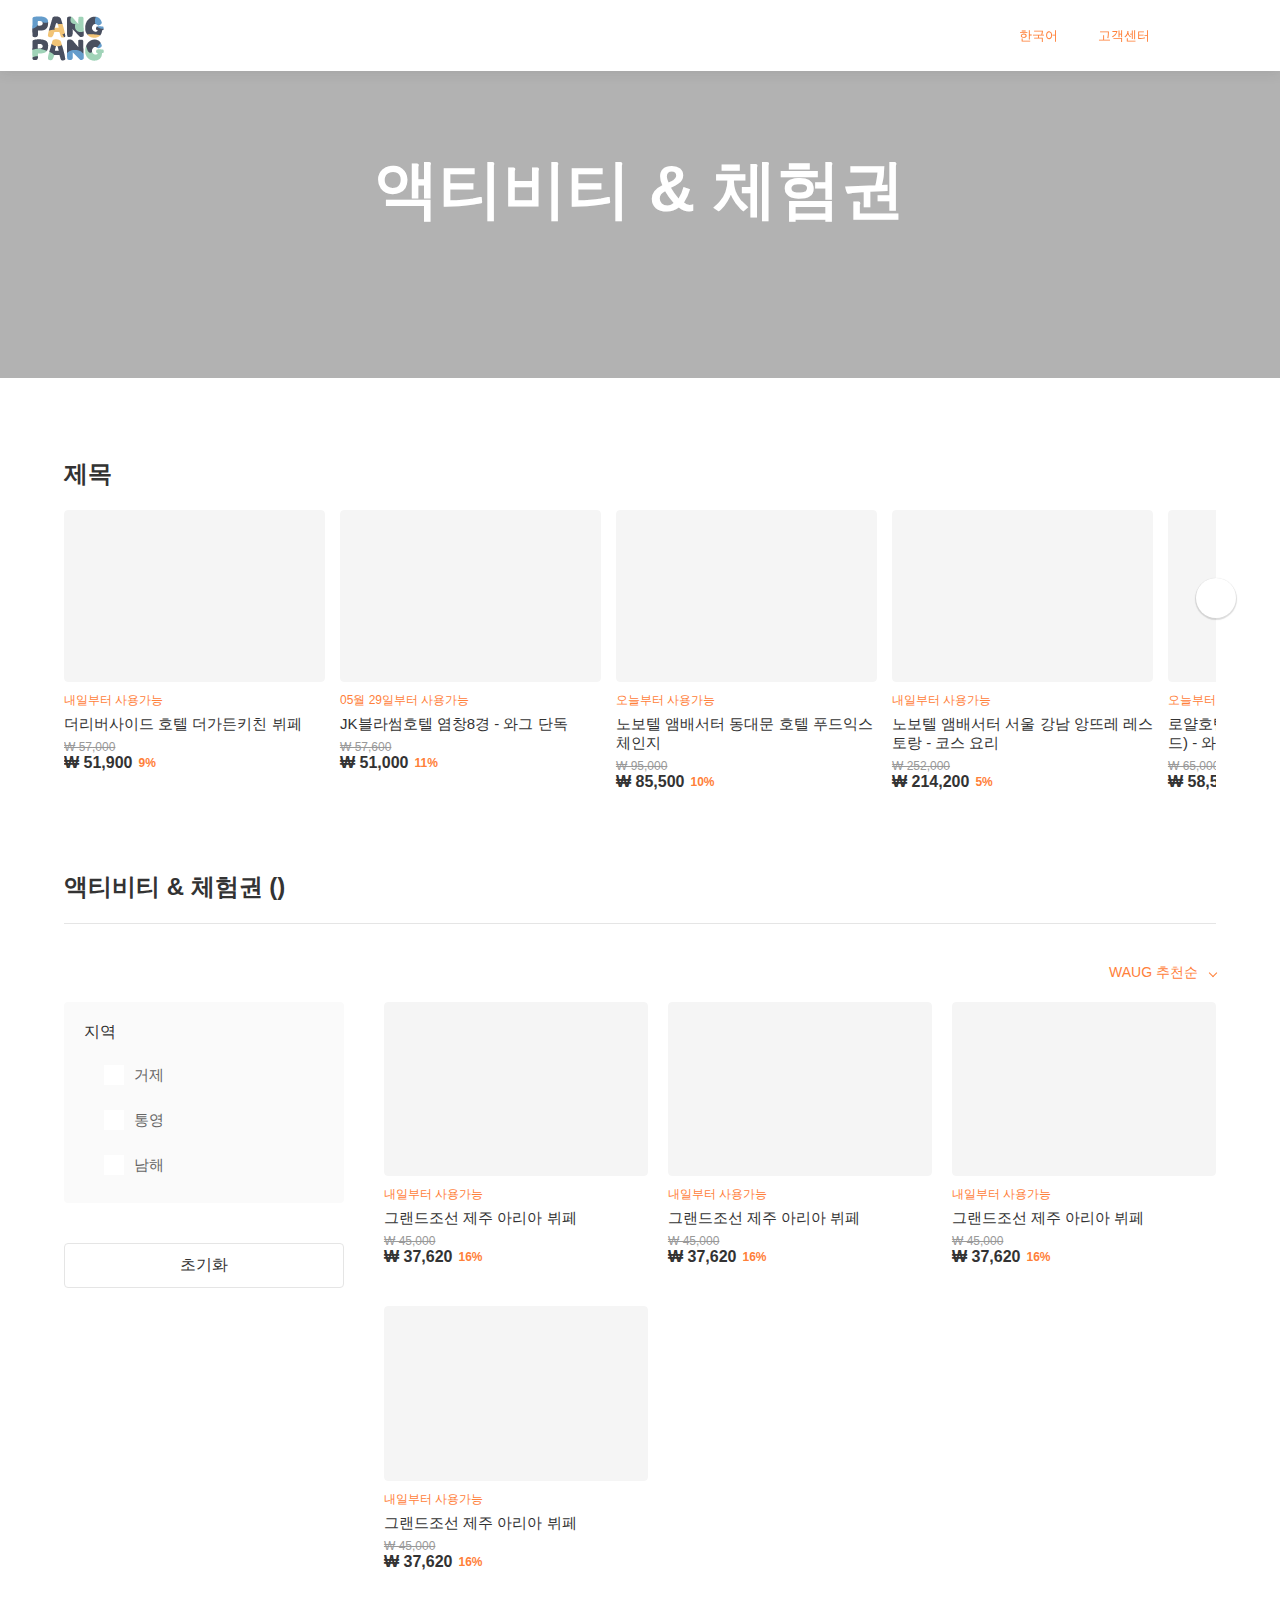
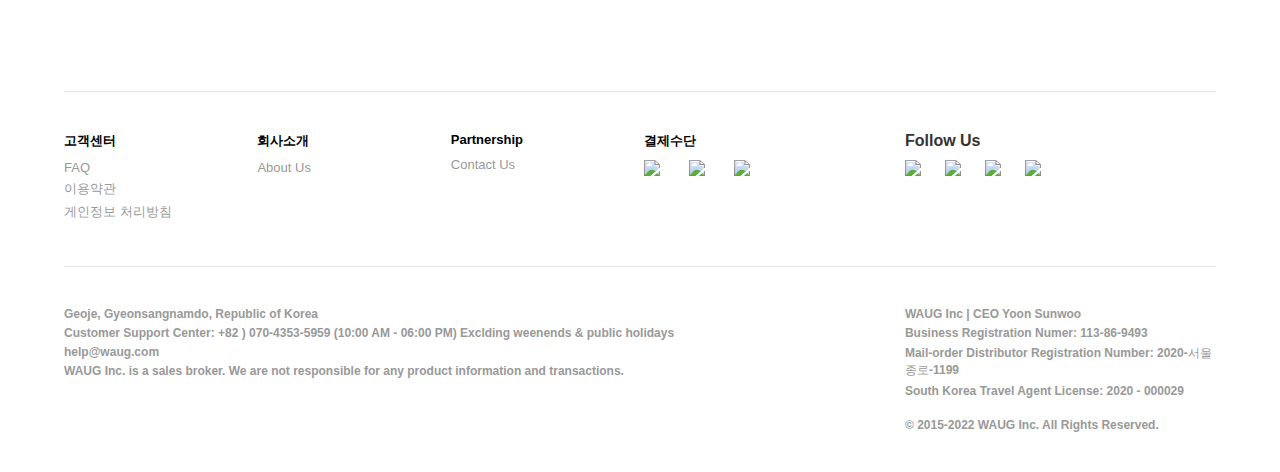
==== activity.html @ 48c81fd9 "fist commit" ====
<!DOCTYPE html>
<html>
<head>
    <title>액티비티 & 체험권</title>
    <meta http-equiv="content-type" content="text/html; charset=utf-8" />
    <meta name="viewport" content="width=device-width, initial-scale=1, maximum-scale=1" />
    <link rel="stylesheet" href="css/style-category.css" >
    <link rel="stylesheet" href="css/font-awesome.css">
    <link href="https://cdn.jsdelivr.net/gh/sunn-us/SUIT/fonts/static/woff2/SUIT.css" rel="stylesheet">
    <link href="https://fonts.googleapis.com/css2?family=Noto+Sans+KR&display=swap" rel="stylesheet">
    <link href="https://fonts.googleapis.com/css2?family=Noto+Sans+KR:wght@500&display=swap" rel="stylesheet">
</head>
<body>

    <div class="nav-white-wrapper">
        <div class="nav-bar-pc">
            <a href="index.html">
                <div class="logo">
                    <img src="img/pangpang_white.png">
                    <!-- <img src="https://d2mgzmtdeipcjp.cloudfront.net/files/upload/16366122050748.svg"> -->
    
                </div>
            </a>
            <ul class="nav-contents-right">
                <li>한국어</li>
                <li>고객센터</li>
            </ul>
        </div>
        <div class="nav-bar-mobile">
            <div class="left">
                <img src="https://d2mgzmtdeipcjp.cloudfront.net/files/upload/15444220173835.svg">
            </div>
            <div class="center">
                <a href="index.html">
                    <div class="center-logo"><img src="img/pangpang_white.png"></div>
                </a>
            </div>
            <div class="right">
                <div class="nav-bar-item">
                    <img src="https://d2mgzmtdeipcjp.cloudfront.net/files/upload/15578840652736.svg">
                </div>
            </div>
        </div>
    </div>

    <div class="header-container">
        <div class="header-background" style="background-image: url(https://via.placeholder.com/1920x1280.jpg);">
            <div class="header-title">액티비티 & 체험권</div>
            <div class="header-shadow"></div>
        </div>
    </div>

    <div class="page-content">

        <!-- SPECIAL ITEMS SLIDER -->
        <div class="item-slider">
            <div class="item-slider-header">
                <div class="item-slider-title">제목</div>
            </div>
            <div class="item-slider-container">
                <div class="item-slider-wrapper">
                    <div class="item-card">
                        <div class="item-card-image-wrapper">
                            <div class="item-card-image" style="background-image: url(https://via.placeholder.com/640x240.jpg)"></div>
                        </div>
                        <div class="item-card-title-wrapper">
                            <div class="item-card-subtitle-color">내일부터 사용가능</div>
                            <div class="item-card-title">더리버사이드 호텔 더가든키친 뷔페</div>
                            <div class="item-card-price-info">
                                <div class="item-original-price">₩ 57,000</div>
                                <div class="item-current-price">
                                    <div class="item-price">₩ 51,900</div>
                                    <div class="item-discount">9%</div>
                                </div>
                            </div>
                        </div>
                    </div>
                    <div class="item-card">
                        <div class="item-card-image-wrapper">
                            <div class="item-card-image" style="background-image: url(https://via.placeholder.com/640x240.jpg)"></div>
                        </div>
                        <div class="item-card-title-wrapper">
                            <div class="item-card-subtitle-color">05월 29일부터 사용가능</div>
                            <div class="item-card-title">JK블라썸호텔 염창8경 - 와그 단독</div>
                            <div class="item-card-price-info">
                                <div class="item-original-price">₩ 57,600</div>
                                <div class="item-current-price">
                                    <div class="item-price">₩ 51,000</div>
                                    <div class="item-discount">11%</div>
                                </div>
                            </div>
                        </div>
                    </div>
                    <div class="item-card">
                        <div class="item-card-image-wrapper">
                            <div class="item-card-image" style="background-image: url(https://via.placeholder.com/640x240.jpg)"></div>
                        </div>
                        <div class="item-card-title-wrapper">
                            <div class="item-card-subtitle-color">오늘부터 사용가능</div>
                            <div class="item-card-title">노보텔 앰배서터 동대문 호텔 푸드익스체인지</div>
                            <div class="item-card-price-info">
                                <div class="item-original-price">₩ 95,000</div>
                                <div class="item-current-price">
                                    <div class="item-price">₩ 85,500</div>
                                    <div class="item-discount">10%</div>
                                </div>
                            </div>
                        </div>
                    </div>
                    <div class="item-card">
                        <div class="item-card-image-wrapper">
                            <div class="item-card-image" style="background-image: url(https://via.placeholder.com/640x240.jpg)"></div>
                        </div>
                        <div class="item-card-title-wrapper">
                            <div class="item-card-subtitle-color">내일부터 사용가능</div>
                            <div class="item-card-title">노보텔 앰배서터 서울 강남 앙뜨레 레스토랑 - 코스 요리</div>
                            <div class="item-card-price-info">
                                <div class="item-original-price">₩ 252,000</div>
                                <div class="item-current-price">
                                    <div class="item-price">₩ 214,200</div>
                                    <div class="item-discount">5%</div>
                                </div>
                            </div>
                        </div>
                    </div>
                    <div class="item-card">
                        <div class="item-card-image-wrapper">
                            <div class="item-card-image" style="background-image: url(https://via.placeholder.com/640X240.jpg)"></div>
                        </div>
                        <div class="item-card-title-wrapper">
                            <div class="item-card-subtitle-color">오늘부터 사용가능</div>
                            <div class="item-card-title">로얄호텔서울 그랜드키친 (미슐랭가이드) - 와그 단독</div>
                            <div class="item-card-price-info">
                                <div class="item-original-price">₩ 65,000</div>
                                <div class="item-current-price">
                                    <div class="item-price">₩ 58,500</div>
                                    <div class="item-discount">10%</div>
                                </div>
                            </div>
                        </div>
                    </div>
                    <div class="item-card">
                        <div class="item-card-image-wrapper">
                            <div class="item-card-image" style="background-image: url(https://via.placeholder.com/640X240.jpg)"></div>
                        </div>
                        <div class="item-card-title-wrapper">
                            <div class="item-card-subtitle-color">오늘부터 사용가능</div>
                            <div class="item-card-title">로얄호텔서울 그랜드키친 (미슐랭가이드) - 와그 단독</div>
                            <div class="item-card-price-info">
                                <div class="item-original-price">₩ 65,000</div>
                                <div class="item-current-price">
                                    <div class="item-price">₩ 58,500</div>
                                    <div class="item-discount">10%</div>
                                </div>
                            </div>
                        </div>
                    </div>
                </div> <!--End item slider wrapper-->
                <div class="item-button-prev"></div>
                <div class="item-button-next"></div>
            </div> <!--End item slider container-->
        </div> <!-- End Special items slider-->

        <!-- ALL ITEMS + FILTER -->
        <div class="items-display">
            <div class="items-display-title">액티비티 & 체험권 ()</div>
            <div class="items-display-sort">
                <div class="items-display-sort-text">
                    WAUG 추천순
                    <div class="up-down-arrow down"></div>
                </div>
                <div class="items-display-sort-option">
                    <div class="sort-option selected">PANGPANG 추천</div>
                    <div class="sort-option">최신순</div>
                    <div class="sort-option">인기순</div>
                    <div class="sort-option">낮은 가격순</div>
                    <div class="sort-option">높은 가격순</div>
                </div>
            </div>
            <div class="items-display-container">

                <!--Left sticky category filter-->
                <div class="items-category">
                    <div class="items-category-wrapper">
                        <div class="category-selector">
                            <div class="category-title">지역</div>
                            <!-- <div class="select-all">
                                <input type="checkbox" readonly>
                                <label class="selector-checkbox"><span></span></label>
                                <div class="selector-checkbox-text">전체</div>
                            </div> -->
                            <div class="multiselect">
                                <input type="checkbox" readonly>
                                <label class="selector-checkbox"><span></span></label>
                                <div class="selector-checkbox-text">거제</div>
                            </div>
                            <div class="multiselect">
                                <input type="checkbox" readonly>
                                <label class="selector-checkbox"><span></span></label>
                                <div class="selector-checkbox-text">통영</div>
                            </div>
                            <div class="multiselect">
                                <input type="checkbox" readonly>
                                <label class="selector-checkbox"><span></span></label>
                                <div class="selector-checkbox-text">남해</div>
                            </div>
                        </div>
                        <div class="category-divider"></div>
                        <div class="category-initialization">초기화</div>
                            
                    </div>
                </div> <!--End .items-category-->

                <!--list of all items-->
                <div class="items-list-wrapper">
                    <div class="item-card">
                        <a href="item.html">
                            <div class="item-card-image-wrapper">
                                <div class="item-card-image" style="background-image: url(https://via.placeholder.com/640x420.jpg);"></div>
                            </div>
                            <div class="item-card-title-wrapper">
                                <div class="item-card-subtitle-color">내일부터 사용가능</div>
                                <div class="item-card-title">그랜드조선 제주 아리아 뷔페</div>
                                <div class="item-card-price-info">
                                    <div class="item-original-price">₩ 45,000</div>
                                    <div class="item-current-price">
                                        <div class="item-price">₩ 37,620</div>
                                        <div class="item-discount">16%</div>
                                    </div>
                                </div>
                            </div>
                        </a>
                    </div>
                    <div class="item-card">
                        <div class="item-card-image-wrapper">
                            <div class="item-card-image" style="background-image: url(https://via.placeholder.com/640x420.jpg);"></div>
                        </div>
                        <div class="item-card-title-wrapper">
                            <div class="item-card-subtitle-color">내일부터 사용가능</div>
                            <div class="item-card-title">그랜드조선 제주 아리아 뷔페</div>
                            <div class="item-card-price-info">
                                <div class="item-original-price">₩ 45,000</div>
                                <div class="item-current-price">
                                    <div class="item-price">₩ 37,620</div>
                                    <div class="item-discount">16%</div>
                                </div>
                            </div>
                        </div>
                    </div>
                    <div class="item-card">
                        <div class="item-card-image-wrapper">
                            <div class="item-card-image" style="background-image: url(https://via.placeholder.com/640x420.jpg);"></div>
                        </div>
                        <div class="item-card-title-wrapper">
                            <div class="item-card-subtitle-color">내일부터 사용가능</div>
                            <div class="item-card-title">그랜드조선 제주 아리아 뷔페</div>
                            <div class="item-card-price-info">
                                <div class="item-original-price">₩ 45,000</div>
                                <div class="item-current-price">
                                    <div class="item-price">₩ 37,620</div>
                                    <div class="item-discount">16%</div>
                                </div>
                            </div>
                        </div>
                    </div>
                    <div class="item-card">
                        <div class="item-card-image-wrapper">
                            <div class="item-card-image" style="background-image: url(https://via.placeholder.com/640x420.jpg);"></div>
                        </div>
                        <div class="item-card-title-wrapper">
                            <div class="item-card-subtitle-color">내일부터 사용가능</div>
                            <div class="item-card-title">그랜드조선 제주 아리아 뷔페</div>
                            <div class="item-card-price-info">
                                <div class="item-original-price">₩ 45,000</div>
                                <div class="item-current-price">
                                    <div class="item-price">₩ 37,620</div>
                                    <div class="item-discount">16%</div>
                                </div>
                            </div>
                        </div>
                    </div>
                </div> <!--End item list wrapper-->
            </div> <!-- End item list container-->
        </div> <!--End Items display-->

        
        <div class="footer-wrapper">
            <div class="footer-pc">
                <div class="up">
                    <div class="left">
                        <div class="column-4-menu">
                            <div class="menu-title">고객센터</div>
                            <div class="menu-item">FAQ</div>
                            <div class="menu-item">이용약관</div>
                            <div class="menu-item">게인정보 처리방침</div>
                        </div>
                        <div class="column-4-menu">
                            <div class="menu-title">회사소개</div>
                            <div class="menu-item">About Us</div>
                        </div>
                        <div class="column-4-menu">
                            <div class="menu-title">Partnership</div>
                            <div class="menu-item">Contact Us</div>
                        </div>
                        <div class="column-4-menu">
                            <div class="menu-title">결제수단</div>
                            <div class="menu-payment-method">
                                <img src="https://d2mgzmtdeipcjp.cloudfront.net/files/upload/15452006422222.svg">
                                <img src="https://d2mgzmtdeipcjp.cloudfront.net/files/upload/15452006708461.svg">
                                <img src="https://d2mgzmtdeipcjp.cloudfront.net/files/upload/15452006841604.svg">
                            </div>
                        </div>

                    </div>
                    <div class="right">
                        Follow Us
                        <div class="sns-container">
                            <a href="#"><img src="https://d2mgzmtdeipcjp.cloudfront.net/files/upload/15452145570607.svg"></a>
                            <a href="#"><img src="https://d2mgzmtdeipcjp.cloudfront.net/files/upload/15452145719190.svg"></a>
                            <a href="#"><img src="https://d2mgzmtdeipcjp.cloudfront.net/files/upload/15452145832518.svg"></a>
                            <a href="#"><img src="https://d2mgzmtdeipcjp.cloudfront.net/files/upload/15452145975218.svg"></a>
                        </div>
                    </div>
                </div>
                <div class="down">
                    <div class="left">
                        <div>Geoje, Gyeonsangnamdo, Republic of Korea</div>
                        <div class="margin-top-5px">Customer Support Center: +82 ) 070-4353-5959 (10:00 AM - 06:00 PM) Exclding weenends & public holidays</div>
                        <div class="margin-top-5px">help@waug.com</div>
                        <div class="margin-top-5px"> WAUG Inc. is a sales broker. We are not responsible for any product information and transactions.</div>
                    </div>
                    <div class="right">
                        <div>WAUG Inc | CEO Yoon Sunwoo</div>
                        <div class="margin-top-5px">Business Registration Numer: 113-86-9493</div>
                        <div class="margin-top-5px">Mail-order Distributor Registration Number: 2020-서울종로-1199</div>
                        <div class="margin-top-5px">South Korea Travel Agent License: 2020 - 000029</div>
                        <div class="margin-top-20px">© 2015-2022 WAUG Inc. All Rights Reserved.</div>
                    </div>
                </div>
            </div> <!--End .footer-pc-->

            <div class="footer-mobile">
                <div class="up">
                    <div class="follow-us">Follow Us
                        <div class="sns-container">
                            <a href="#"><img src="https://d2mgzmtdeipcjp.cloudfront.net/files/upload/15452145570607.svg"></a>
                            <a href="#"><img src="https://d2mgzmtdeipcjp.cloudfront.net/files/upload/15452145719190.svg"></a>
                            <a href="#"><img src="https://d2mgzmtdeipcjp.cloudfront.net/files/upload/15452145832518.svg"></a>
                            <a href="#"><img src="https://d2mgzmtdeipcjp.cloudfront.net/files/upload/15452145975218.svg"></a>
                        </div>
                    </div>
                </div>
        
                <div class="middle">
                    <h2>팡팡 고객센터 운영 안내</h2>
                    <div class="contact-us">
                        <div class="phone">
                            <span>상담: </span>
                            <p>055-634-0060</p>
                        </div>
                        <div class="hours">
                            <span>운영시간: </span>
                            <p>08:00 AM - 05:00 PM</p>
                        </div>
                    </div>
                </div>
        
                <div class="down">
                    <div class="company-info">
                        <div>Geoje, Gyeonsangnamdo, Republic of Korea</div>
                        <div class="margin-top-5px">Customer Support Center: +82 ) 070-4353-5959 (10:00 AM - 06:00 PM) Exclding weenends & public holidays</div>
                        <div class="margin-top-5px">help@waug.com</div>
                        <div class="margin-top-5px"> WAUG Inc. is a sales broker. We are not responsible for any product information and transactions.</div>
                        
                        <div>WAUG Inc | CEO Yoon Sunwoo</div>
                        <div class="margin-top-5px">Business Registration Numer: 113-86-9493</div>
                        <div class="margin-top-5px">Mail-order Distributor Registration Number: 2020-서울종로-1199</div>
                        <div class="margin-top-5px">South Korea Travel Agent License: 2020 - 000029</div>
                        <div class="margin-top-20px">© 2015-2022 WAUG Inc. All Rights Reserved.</div>
                    
                    </div>
                    <div class="agreement-info-buttons">
                        <div class="button">이용약관</div>
                        <div class="button">개인정보 처리방법</div>
                    </div>
                </div>
            </div>

        </div> <!--End footer wrapper-->

    </div> <!--End page content-->

    <script src="js/script-category.js"></script>
</body>
</html>
---- css/style-category.css ----
* {
    box-sizing: border-box;
    margin:0;
    font-family: "SUIT", sans-serif;
}
html {
    color:#333333;
    font-family:'Noto Sans KR', 'Noto Sans Korean', 'Roboto', sans-serif;
    background-color:#ffffff;
}
a {
    text-decoration: none;
    color:#333333;
}
:root {
    --main-color: #FF8039;
    --nav-height: 71px;
}


/* NAVIGATION BAR */
.nav-white-wrapper {
    background-color: #ffffff;
    position: fixed;
    top: 0;
    left: 0;
    right: 0;
    width: 100%;
    height: var(--nav-height);
    padding: 0 30px;
    box-shadow: 0px 2px 12px 0px rgb(51 51 51 / 10%);
    z-index: 20;
}
.nav-bar-pc {
    display: none !important;
    width: 100%;
    height: 100%;
    justify-content: space-between;
    align-items: center;
}

.logo {
    padding: 10px 0 0;
}
.nav-contents-right {
    list-style:none;
    display: flex;
    justify-content: flex-end;
    padding-right: 100px;
}
.nav-contents-right li {
    font-size: 13px;
    margin-left: 40px;
    cursor: pointer;
    color: var(--main-color);
}

/* NAVIGATION BAR MOBILE VERSION */
.nav-bar-mobile {
    display:flex;
    width: 100%;
    height: 100%;
    justify-content: space-between;
    align-items: center;
}
@media (min-width: 1171px) {
    .nav-bar-pc {
        display: flex !important;
    }
    .nav-bar-mobile {
        display: none !important;
    }
}
.nav-bar-mobile .left {
    cursor:pointer;
    color: #333333;
    display: flex;
    justify-content: flex-start;
    align-items: center;
}
.nav-bar-mobile .left img {
    width: 18px;
    height: 18px;
}
.nav-bar-wrapper .center-logo {
    cursor: pointer;
    display: flex;
    justify-content: center;
    align-items: center;
}
.nav-bar-mobile .right {
    display: flex;
    justify-content: flex-end;
    align-items: center;
    color: #333333;
}
.nav-bar-mobile .right .nav-bar-item {
    margin-left: 20px;
    cursor: pointer;
}
.nav-bar-mobile .right img {
    width: 18px;
    height: 18px;
}

/* HEADER BACKGROUND IMAGE */
.header-container {
    position:relative;
    display:block;
    height: 378px;
    width: 100%;
}
.header-container .header-background {
    position: relative;
    display: flex;
    align-items:center;
    justify-content: center;
    height: 100%;
    background-repeat: no-repeat;
    background-position: center center;
    background-size: cover;
}
.header-container .header-background .header-shadow {
    position:absolute;
    top:0;
    left:0;
    width: 100%;
    height:100%;
    background-color: rgba(0,0,0,0.3);
}
.header-container .header-background .header-title {
    font-size: 64px;
    color: #ffffff;
    font-weight: bold;
    z-index: 1;
}

.page-content {
    margin: 0 auto;
    width: 90%;
    max-width: 1366px;
}

/* SPECIAL ITEMS SLIDER */
.item-slider {
    margin-top: 80px;
    position: relative;
    display:flex;
    flex-direction:column;
}
.item-slider-header {
    margin-bottom: 20px;
}
.item-slider-title {
    font-size: 24px;
    font-weight: 600;
}
.item-slider-subtitle {
    font-size: 12px;
    color: #999999;
}

.item-slider-container {
    position: static;
    width: 100%;
    margin: 0 auto;
    padding:0;
    overflow: hidden;
}
.item-slider-wrapper {
    position: relative;
    /* width: 100%; */
    height: 100%;
    display: flex;
    left: 0px;
    transition-duration: 300ms;
}
.item-slider .item-card {
    margin-right: 15px;
    flex-shrink: 0;
    position: relative;
    width: 261px;
    height: 100%;
    cursor: pointer;
}

.item-card-image-wrapper {
    padding-top: 66%;
    position:relative;
    border-radius: 4px;
    overflow:hidden;
}
.item-card-image {
    position: absolute;
    top:0;
    left:0;
    border-radius: 4px;
    width:100%;
    height:100%;
    min-width: 70px;
    min-height: 70px;
    background-position: center center;
    background-repeat: no-repeat;
    background-size: cover;
}

.item-card-title-wrapper {
    margin-top: 10px;
    vertical-align:
}
.item-card-subtitle-color {
    color: var(--main-color);
    font-size: 12px;
    font-weight: 500;
    margin-bottom: 6px;
}
.item-card-title {
    font-size: 14px;
    font-weight: 500;
    white-space:normal;
}
.item-card-price-info {
    margin-top: 6px;
}
.item-original-price {
    font-size: 12px;
    font-weight: normal;
    color: #999;
    text-decoration: line-through;
}
.item-current-price {
    display:flex;
}
.item-price {
    font-size: 16px;
    font-weight: bold;
    color: #333;
    align-items: baseline;
}
.item-discount {
    font-size: 12px;
    font-weight: bold;
    color: var(--main-color);
    margin: auto 10px auto 6px;
    align-self:center;
    white-space: nowrap;
}

.item-button-prev {
    visibility:hidden;
    background-image: url(https://d2mgzmtdeipcjp.cloudfront.net/files/upload/15444220173835.svg);
    left: -20px;
    right:auto;
}
.item-button-next {
    background-image: url(https://d2mgzmtdeipcjp.cloudfront.net/files/upload/15444219149307.svg);
    left:auto;
    right: -20px;
}
.item-button-prev,
.item-button-next {
    position: absolute;
    display:inline;
    top:42%;
    transform: translateY(-50%);
    z-index:10;
    cursor:pointer;
    background-size:15px !important;
    background-position:center;
    background-repeat:no-repeat;
    border-radius: 50%;
    width: 40px;
    height: 40px;
    background-color:#ffffff;
    box-shadow: rgb(0 0 0 / 14%) 0px 1px 1px 1px;
}


/* ALL ITEMS + FILTER */
.items-display {
    margin-top: 80px;
    display: flex;
    flex-direction: column;
}
.items-display-title {
    font-size: 24px;
    font-weight: 600;
    padding-bottom: 20px;
    border-bottom: 1px solid #e5e5e5;
    margin-bottom: 40px;
}
.items-display-sort {
    margin-left: auto;
    margin-bottom: 20px;
    font-size: 14px;
    font-weight: 500;
    position:relative;
}
@media (max-width: 800px) {
    .items-display .items-display-title {
        font-size: 18px !important;
        font-weight: bold;
    }
    .items-display .items-display-sort {
        margin-bottom: 15px;
    }
}
.items-display-sort-text {
    display: flex;
    justify-content:flex-end;
    align-items:center;
    color:var(--main-color);
    cursor:pointer;
}
.items-display-sort .up-down-arrow {
    margin-left: 12px;
    width: 6px;
    height: 6px;
    font-size: 14px;
    font-weight: 500;
    border-bottom: 1px solid var(--main-color);
    border-right: 1px solid var(--main-color);
    transition: transform ease 0.2s;
}
.up-down-arrow.down {
    transform: rotate(45deg);
}
.up-down-arrow.up {
    transform: rotate(225deg);
}
.items-display-sort-option {
    visibility: hidden;
    position: absolute;
    top: 100%;
    right: 0;
    z-index: 20;
    background-color: #ffffff;
    box-shadow: 0 0 5px 0 rgb(0 0 0/ 10%);
    width: 130px;
    border-radius: 4px;
    padding: 10px 18px;
    cursor: pointer;
    box-sizing: content-box;
}
.items-display-sort-option .sort-option:first-child {
    margin-top: 0px;
}
.items-display-sort-option .sort-option {
    margin-top: 10px;
}
.items-display-sort-option .sort-option.selected {
    color: var(--main-color);
}

.items-display-container {
    display:flex;
    position:relative;
}

/* FILTER CATEGORY */
.items-category {
    width: 280px;
    margin-right: 40px;
    height: auto;
}
@media screen and (max-width: 800px) {
    .items-category {
        display:none;
    }
}
.items-category-wrapper {
    position: absolute;
    top:0;
    bottom:auto;
    width: 280px;
    display: flex;
    flex-direction: column;
}
.category-selector {
    background-color: #fafafa;
    overflow-y:unset;
    width: 100%;
    height:auto;
    padding: 20px 20px 25px 20px;
    border-radius: 4px;
}
.filter-category-title {
    font-size: 22px;
    font-weight: bold;
}
.select-all {
    margin-top: 20px;
    font-size: 15px;
    font-weight: 500;
    color: #111111;
    cursor:pointer;
    width: 100%;
    display:flex;
}

.select-all input,
.multiselect input {
    display:none;
}
.selector-checkbox {
    margin: 0 0 auto;
    cursor:pointer;
}
.select-all input + label span,
.multiselect input + label span {
    display: inline-block;
    width: 20px;
    height: 20px;
    background-image: url(https://d2mgzmtdeipcjp.cloudfront.net/files/upload/15591014768779.svg);
    background-position: center;
    background-repeat: no-repeat;
    background-size: 20px 20px;
    margin-right: 10px; 
    margin-top: 2px;
    background-color: #ffffff;
}
.select-all .selector-checkbox-text {
    margin: 0 0 auto;
}

.multiselect {
    margin-left: 20px;
    cursor:pointer;
    font-size: 15px;
    font-weight: 500;
    margin-top: 20px;
    color: #666666;
    display:flex;
    align-items:center;
    width:100%;
}

.category-divider {
    width: 100%;
    margin: 10px 0;
}
.category-initialization {
    cursor:pointer;
    margin: 20px 0 30px 0;
    display: flex;
    align-items: center;
    justify-content:center;
    width: 100%;
    height: 45px;
    border-radius: 4px;
    border: 1px solid #e5e5e5;
}

.filter-button-mobile {
    display:none;
    cursor:pointer;
    position: fixed;
    bottom: 20px;
    left: 50%;
    transform: translate(-50%);
    background-color: #ffffff;
    box-shadow: 0 0 10px 0 rgb(0 0 0 / 20%);
    border-radius: 24px;
    padding: 0 20px;
    height: 50px;
    z-index: 10;
}
.filter-button-mobile img {
    margin: auto 0 auto auto;
    width: 13px;
}
.filter-button-mobile .float-button-text {
    position: relative;
    margin: auto auto auto 6px;
}

.items-display .items-list-wrapper {
    width: calc(100% - 320px);
    display:flex;
    flex-wrap: wrap;
}
.items-display .items-list-wrapper > .item-card {
    width: calc( (100% - 40px) / 3);
    margin: 0 0 40px 20px;
    cursor: pointer;
}
.items-display .items-list-wrapper > .item-card:nth-child(3n + 1) {
    margin-left: 0;
}
@media (max-width:950px) {
    .items-display .items-category {
        display: none;
    }
    .items-display .items-list-wrapper {
        flex-direction: column;
        width: 100%;
    }
    .items-display .item-card {
        width: 100% !important;
        margin: 0 0 20px 0 !important;
    }
    .filter-button-mobile {
        display:flex !important;
    }
}
.items-display .item-card .item-card-image-wrapper {
    padding-top: 66%;
    border-radius: 4px;
    position: relative;
}

/* MOBILE FILTER CATEGORY POP OVER WINDOW */
.items-category-mobile {
    display: none;
    flex-direction: column;
    position: fixed;
    width: 100%;
    top: 0;
    bottom: 0;
    left: 0;
    right: 0;
    overflow: scroll;
    background-color: #fafafa;
    z-index: 100;
}
.category-mobile-header {
    width: 100%;
    height: 45px;
    border-bottom: 1px solid #e5e5e5;
    position: relative;
    background-color: #ffffff;
    display: flex;
}
.category-mobile-header .title {
    margin: auto;
}
.category-mobile-body {
    height:calc( 100% - 45px - 80px);
    overflow-y: auto;
}
.category-mobile-body .initialize {
    background-color: #ffffff;
    padding: 20px 0 10px;
}
.category-mobile-body .initialize .wrapper {
    display: flex;
    justify-content: flex-end;
    margin-right: 20px;
    cursor: pointer;
}
.category-mobile-body .initialize .text {
    margin-left: 8px;
}
.category-mobile-body .selector {
    padding: 20px;
    background-color: #ffffff;
    border-radius: 4px;
}
.category-mobile-buttons {
    display: flex;
    position: fixed;
    bottom:0;
    width: 100%;
    height: 80px;
    background-color: #ffffff;
}
.category-mobile-buttons .button {
    display: flex;
    justify-content: center;
    align-items:center;
    height: 40px;
    border-radius: 4px;
    margin: auto;
}
.category-mobile-buttons .button.cancel {
    width: 30%;
    border:1px solid #e5e5e5;
}
.category-mobile-buttons .button.apply {
    width: 60%;
    background: rgb(255,128,57);
    background: linear-gradient(90deg, rgba(255,128,57,1) 0%, rgba(161,212,186,1) 100%);
    color: #ffffff;
}


/* LIST ALL ITEMS */
.items-list-wrapper {
    width: calc(100% - 320px);
    display: flex;
    flex-wrap: wrap;
}

.items-display .item-card {
    width: calc( (100% - 40px) / 3);
    margin: 0 0 40px 20px;
    cursor: pointer;
}
.items-display .item-card:nth-child(3n+1) {
    width: calc( (100% - 40px) / 3);
    margin-left: 0;
    cursor: pointer;
}

.item-card-image-wrapper {
    padding-top: 66%;
    border-radius: 4px;
    position: relative;
}
@media screen and (max-width:800px) {
    .items-list-wrapper {
        width: 100%;
    }
    .items-list-wrapper > .item-card {
        width: 100% !important;
        margin: 0 0 20px 0;
    }
}
.item-card-image {
    position: absolute;
    top:0;
    left:0;
    border-radius: 4px;
    width:100%;
    height:100%;
    min-width: 70px;
    min-height: 70px;
    background-color:#f5f5f5;
    background-repeat: no-repeat;
    background-position: center center;
    background-size: cover;
}
.item-card-title-wrapper {
    margin-top:10px;
}
.item-card-subtitle-color {
    color: var(--main-color);
    font-size: 12px;
    font-weight: 500;
    margin-bottom: 6px;
}
.item-card-title {
    font-size:15px;
    font-weight: 500;
    white-space: normal;
}
.item-card-price-info {
    margin-top: 6px;
}
.item-original-price {
    font-size: 12px;
    font-weight: normal;
    color: #999;
    text-decoration: line-through;
}
.item-current-price {
    display:flex;
}
.item-current-price .item-price {
    font-size: 16px;
    font-weight: bold;
    color: #333;
    align-items: baseline;
}
.item-current-price .item-discount {
    font-size: 12px;
    font-weight: bold;
    color: var(--main-color);
    margin: auto 10px auto 6px;
    align-self: center;
    white-space: nowrap;
}

/* FOOTER */
.footer-pc {
    display: none;
    margin-top:80px;
    border-top: 1px solid #e5e5e5;
}
.footer-pc .up {
    display:flex;
    padding: 40px 0;
}
.footer-pc .up .left {
    width: 73%;
    display: flex;
}

.footer-pc .up .left .column-4-menu {
    width: 23%;
    font-size: 13px;
    font-weight: 500;
    color: #999999;
}

.column-4-menu .menu-title {
    font-weight: 600;
    color: #000000;
    margin-bottom:10px;
}
.column-4-menu .menu-item {
    margin-bottom:5px;
    cursor:pointer;
}
.column-4-menu .menu-payment-method {
    display:flex;
}
.menu-payment-method img {
    width: 40px;
    margin-left: 5px;
}
.menu-payment-method img:first-child {
    margin-left: 0;
}

.footer-pc .up .right {
    width: 27%;
    display: flex;
    flex-direction: column;
    justify-content: flex-start;
    align-items: flex-start;
    font-size: 16px;
    font-weight: 600;
}
.sns-container {
    margin-top: 10px;
    display:flex;
}
.sns-container a {
    margin-left: 10px;
    width: 30px;
    height: 30px;
}
.sns-container a:first-child {
    margin-left: 0;
}
.footer-pc .down {
    border-top: 1px solid #e5e5e5;
    padding: 40px 0;
    display: flex;
    font-size: 12px;
    font-weight: 590;
    color: #999999;
}
.footer-pc .down .left {
    width: 73%;
}
.footer-pc .down .right {
    width: 27%;
}
.margin-top-5px {
    margin-top: 5px;
}
.margin-top-20px {
    margin-top: 20px;
}

/* MOBILE FOOTER */
.footer-mobile {
    display: block;
    margin-top: 40px;
    padding: 0;
    border-top: 1px solid #e5e5e5;
}
.footer-mobile .up {
    padding: 40px 0;
}
.footer-mobile .follow-us {
    display:flex;
    justify-content: space-between;
    align-items:center;
    font-size: 16px;
    font-weight: 600;
}
.footer-mobile .sns-container {
    display: flex;
}
.footer-mobile .sns-container a{
    width: 30px;
    height: 30px;
    margin-left: 10px;
}
.footer-mobile .sns-container a:first-child {
    margin-left: 0;
}

.footer-mobile .middle {
    border-top: 1px solid #e5e5e5;
    padding: 40px 0;
}
.footer-mobile .middle h2 {
    margin-top: 0;
    margin-bottom: 10px;
    font-size: 14px;
}

.footer-mobile .contact-us {
    display: flex;
    flex-direction: column;
    font-family: inherit;
    font-size: 12px;
    color: #999;
    gap: 5px;
}
.footer-mobile .phone {
    display: flex;
}
.footer-mobile .phone span,
.footer-mobile .hours span {
    flex-basis: 6em;
}

.footer-mobile .hours {
    display: flex;
}

.footer-mobile .down {
    border-top: 1px solid #e5e5e5;
    padding: 40px 0;
}
.footer-mobile .down .company-info {
    font-size: 12px;
    font-weight: 500;
    color: #999999;
}

.footer-mobile .down .agreement-info-buttons {
    margin-top: 50px;
    display: flex;
}
.footer-mobile .down .button {
    background-color: #f5f5f5;
    width: 50%;
    text-align: center;
    font-size: 10px;
    padding: 15px;
}
.footer-mobile .down .button:last-child {
    font-weight: 600;
}

@media (min-width: 800px) {
    .footer-pc {
        display: block;
    }
    .footer-mobile {
        display: none;
    }
}
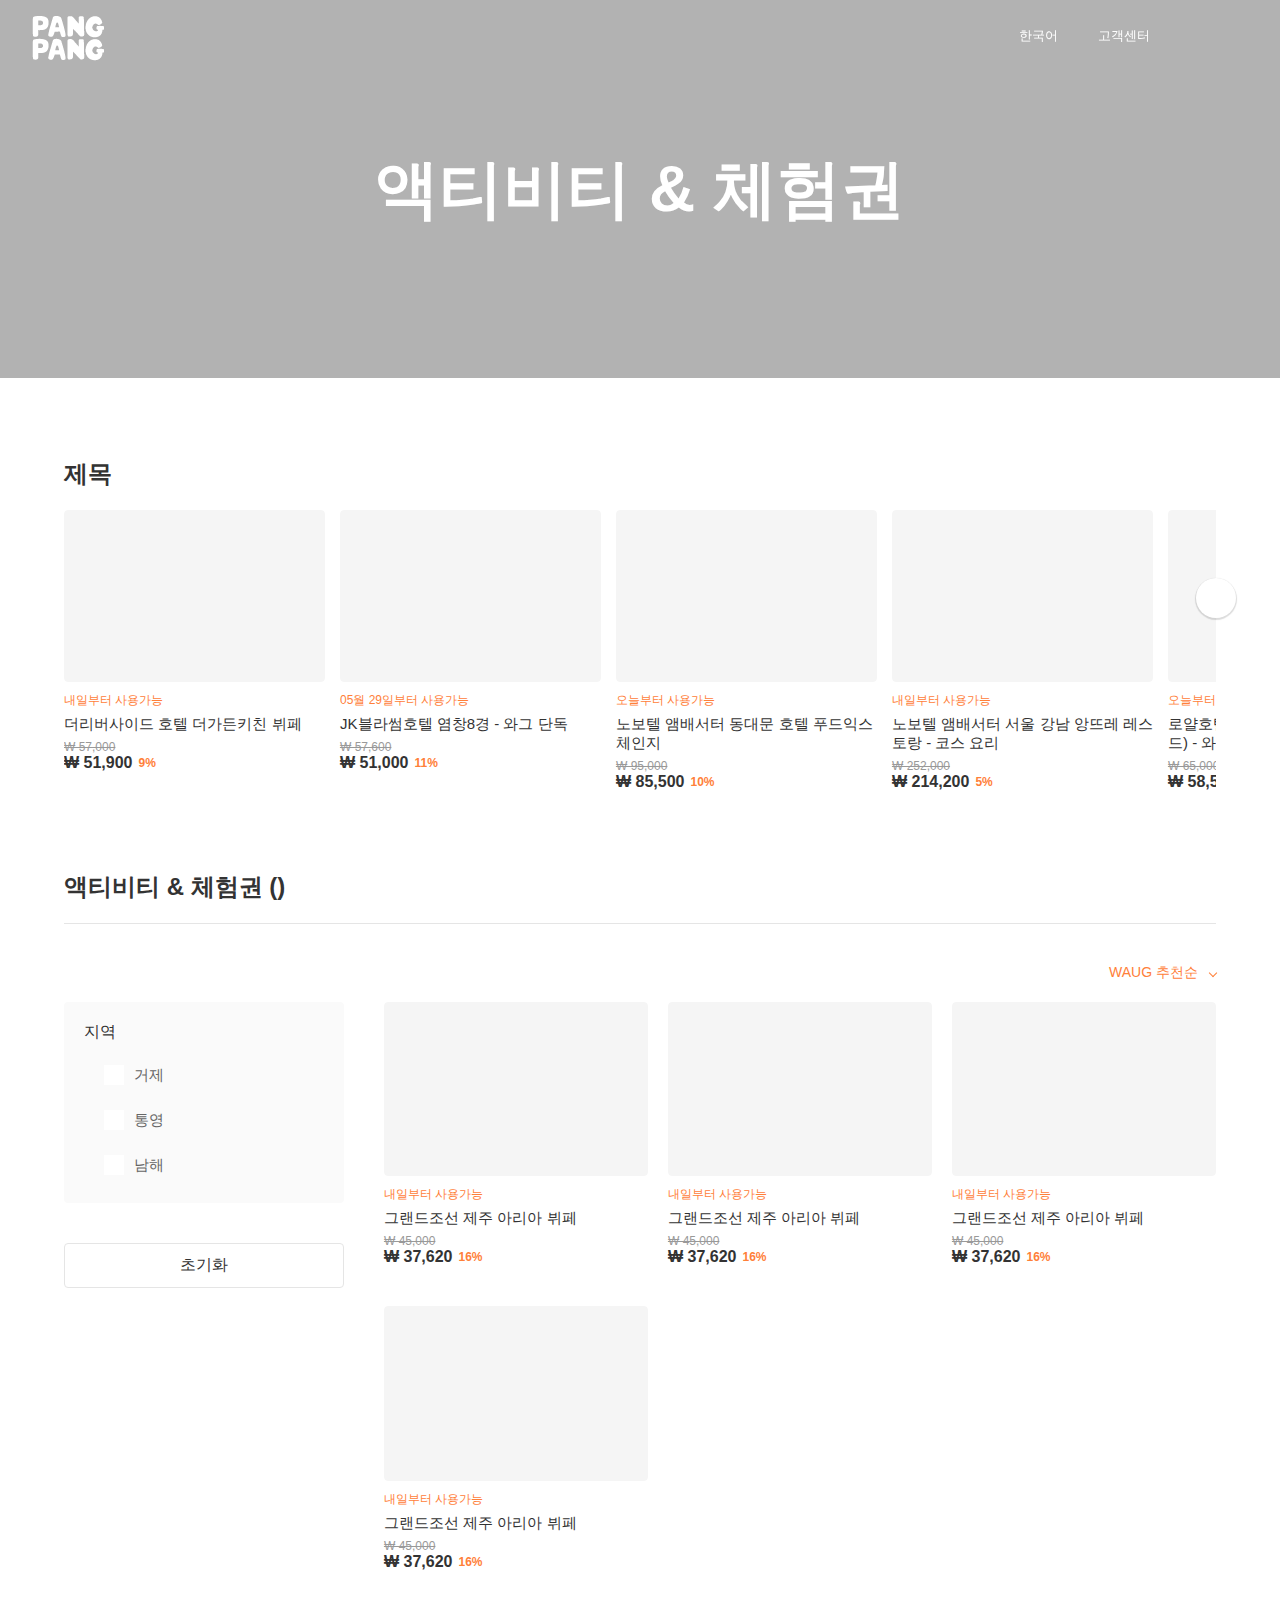
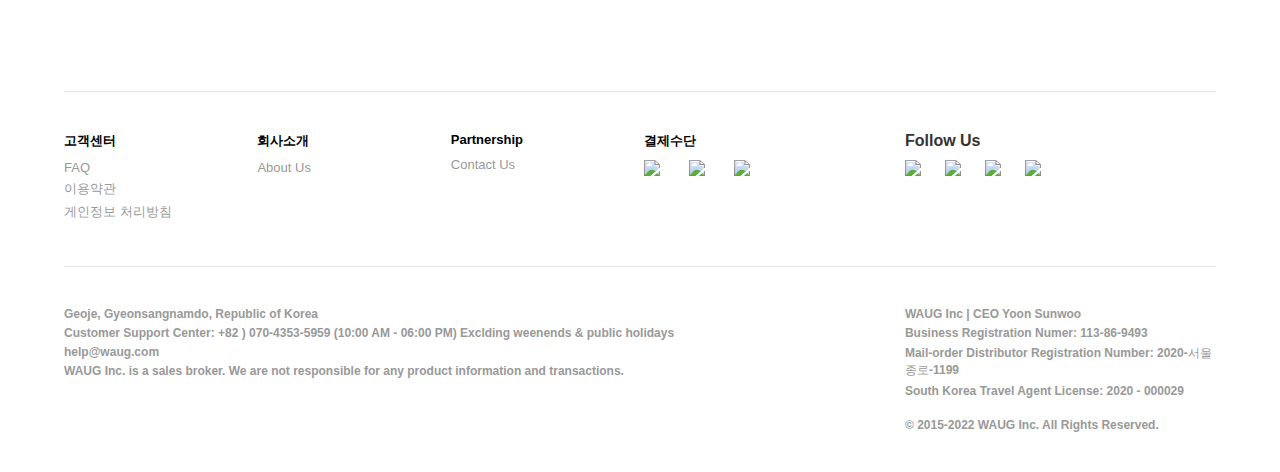
==== commit f501e81e: "category headers" ====
--- a/activity.html
+++ b/activity.html
@@ -12,13 +12,11 @@
 </head>
 <body>
 
-    <div class="nav-white-wrapper">
+    <div class="nav-transparent-wrapper">
         <div class="nav-bar-pc">
             <a href="index.html">
                 <div class="logo">
-                    <img src="img/pangpang_white.png">
-                    <!-- <img src="https://d2mgzmtdeipcjp.cloudfront.net/files/upload/16366122050748.svg"> -->
-    
+                    <img src="img/pangpang_transparent.png">    
                 </div>
             </a>
             <ul class="nav-contents-right">
@@ -28,16 +26,20 @@
         </div>
         <div class="nav-bar-mobile">
             <div class="left">
-                <img src="https://d2mgzmtdeipcjp.cloudfront.net/files/upload/15444220173835.svg">
-            </div>
-            <div class="center">
                 <a href="index.html">
-                    <div class="center-logo"><img src="img/pangpang_white.png"></div>
+                    <img class="black" src="https://d2mgzmtdeipcjp.cloudfront.net/files/upload/15444220173835.svg">
+                    <img class="white" src="https://d2mgzmtdeipcjp.cloudfront.net/files/upload/15705044858394.svg">
                 </a>
             </div>
+            <a href="index.html">
+                <div class="center-logo">
+                    <img src="img/pangpang_white.png">
+                </div>
+            </a>
             <div class="right">
                 <div class="nav-bar-item">
-                    <img src="https://d2mgzmtdeipcjp.cloudfront.net/files/upload/15578840652736.svg">
+                    <img class="black" src="https://d2mgzmtdeipcjp.cloudfront.net/files/upload/15578840652736.svg">
+                    <img class="white" src="https://d2mgzmtdeipcjp.cloudfront.net/files/upload/15705046297532.svg">
                 </div>
             </div>
         </div>
@@ -57,9 +59,9 @@
             <div class="item-slider-header">
                 <div class="item-slider-title">제목</div>
             </div>
-            <div class="item-slider-container">
-                <div class="item-slider-wrapper">
-                    <div class="item-card">
+            <div class="swiper mySwiper">
+                <div class="swiper-wrapper">
+                    <div class="swiper-slide">
                         <div class="item-card-image-wrapper">
                             <div class="item-card-image" style="background-image: url(https://via.placeholder.com/640x240.jpg)"></div>
                         </div>
@@ -75,7 +77,7 @@
                             </div>
                         </div>
                     </div>
-                    <div class="item-card">
+                    <div class="swiper-slide">
                         <div class="item-card-image-wrapper">
                             <div class="item-card-image" style="background-image: url(https://via.placeholder.com/640x240.jpg)"></div>
                         </div>
@@ -91,7 +93,7 @@
                             </div>
                         </div>
                     </div>
-                    <div class="item-card">
+                    <div class="swiper-slide">
                         <div class="item-card-image-wrapper">
                             <div class="item-card-image" style="background-image: url(https://via.placeholder.com/640x240.jpg)"></div>
                         </div>
@@ -107,7 +109,7 @@
                             </div>
                         </div>
                     </div>
-                    <div class="item-card">
+                    <div class="swiper-slide">
                         <div class="item-card-image-wrapper">
                             <div class="item-card-image" style="background-image: url(https://via.placeholder.com/640x240.jpg)"></div>
                         </div>
@@ -123,7 +125,7 @@
                             </div>
                         </div>
                     </div>
-                    <div class="item-card">
+                    <div class="swiper-slide">
                         <div class="item-card-image-wrapper">
                             <div class="item-card-image" style="background-image: url(https://via.placeholder.com/640X240.jpg)"></div>
                         </div>
@@ -139,7 +141,7 @@
                             </div>
                         </div>
                     </div>
-                    <div class="item-card">
+                    <div class="swiper-slide">
                         <div class="item-card-image-wrapper">
                             <div class="item-card-image" style="background-image: url(https://via.placeholder.com/640X240.jpg)"></div>
                         </div>
@@ -156,8 +158,8 @@
                         </div>
                     </div>
                 </div> <!--End item slider wrapper-->
-                <div class="item-button-prev"></div>
-                <div class="item-button-next"></div>
+                <div class="swiper-button-prev"></div>
+                <div class="swiper-button-next"></div>
             </div> <!--End item slider container-->
         </div> <!-- End Special items slider-->
 
@@ -391,6 +393,43 @@
     </div> <!--End page content-->
 
     <script src="js/script-category.js"></script>
+    <script src="https://cdn.jsdelivr.net/npm/swiper@8/swiper-bundle.min.js"></script>
+    <script>
+        function myPlugin( {swiper, extendParams, on}) {
+            extendParams({
+                debugger: false,
+            });
+            on('fromEdge', ()=> {
+                if(!swiper.params.debugger) return;
+                let nextButton = swiper.el.querySelector('.swiper-button-next');
+                let prevButton = swiper.el.querySelector('.swiper-button-prev');
+                if(window.getComputedStyle(nextButton).visibility == 'hidden') {
+                    nextButton.style.visibility = 'visible';
+                }
+                if(window.getComputedStyle(prevButton).visibility == 'hidden') {
+                    prevButton.style.visibility = 'visible';
+                }
+            })
+            on('reachBeginning', () => {
+                if (!swiper.params.debugger) return;
+                swiper.el.querySelector('.swiper-button-prev').style.visibility = 'hidden';
+            });
+            on('reachEnd', () => {
+                if (!swiper.params.debugger) return;
+                swiper.el.querySelector('.swiper-button-next').style.visibility = 'hidden';
+            })
+        }
+        var swiper = new Swiper('.mySwiper', {
+            modules: [myPlugin],
+            slidesPerView: 'auto',
+            spaceBetween: 15,
+            navigation: {
+                nextEl: '.swiper-button-next',
+                prevEl: '.swiper-button-prev',
+            },
+            debugger: true,
+        });
+    </script>
 </body>
 </html>
 
--- a/css/style-category.css
+++ b/css/style-category.css
@@ -19,8 +19,8 @@
 
 
 /* NAVIGATION BAR */
+.nav-transparent-wrapper,
 .nav-white-wrapper {
-    background-color: #ffffff;
     position: fixed;
     top: 0;
     left: 0;
@@ -28,8 +28,17 @@
     width: 100%;
     height: var(--nav-height);
     padding: 0 30px;
+    z-index: 20;
+}
+
+.nav-transparent-wrapper{
+    background-color: transparent;
+    color: #ffffff;
+}
+.nav-white-wrapper {
+    background-color: #ffffff;
     box-shadow: 0px 2px 12px 0px rgb(51 51 51 / 10%);
-    z-index: 20;
+    color: var(--main-color);
 }
 .nav-bar-pc {
     display: none !important;
@@ -52,7 +61,6 @@
     font-size: 13px;
     margin-left: 40px;
     cursor: pointer;
-    color: var(--main-color);
 }
 
 /* NAVIGATION BAR MOBILE VERSION */
@@ -78,29 +86,35 @@
     justify-content: flex-start;
     align-items: center;
 }
-.nav-bar-mobile .left img {
-    width: 18px;
-    height: 18px;
-}
-.nav-bar-wrapper .center-logo {
-    cursor: pointer;
-    display: flex;
-    justify-content: center;
-    align-items: center;
-}
 .nav-bar-mobile .right {
     display: flex;
     justify-content: flex-end;
     align-items: center;
     color: #333333;
 }
-.nav-bar-mobile .right .nav-bar-item {
-    margin-left: 20px;
-    cursor: pointer;
-}
+.nav-bar-mobile .left img ,
 .nav-bar-mobile .right img {
     width: 18px;
     height: 18px;
+}
+.nav-bar-mobile .black {
+    display:none;
+}
+.nav-bar-mobile .right .nav-bar-item {
+    margin-left: 20px;
+    cursor: pointer;
+}
+
+.nav-bar-mobile .center-logo {
+    cursor: pointer;
+    justify-content: center;
+    align-items: center;
+}
+.nav-transparent-wrapper .nav-bar-mobile .center-logo {
+    display:none;
+}
+.nav-white-wrapper .nav-bar-mobile .center-logo {
+    display:flex;
 }
 
 /* HEADER BACKGROUND IMAGE */
@@ -109,6 +123,7 @@
     display:block;
     height: 378px;
     width: 100%;
+    /* top:71px; */
 }
 .header-container .header-background {
     position: relative;
@@ -117,7 +132,7 @@
     justify-content: center;
     height: 100%;
     background-repeat: no-repeat;
-    background-position: center center;
+    background-position: center;
     background-size: cover;
 }
 .header-container .header-background .header-shadow {
@@ -134,6 +149,15 @@
     font-weight: bold;
     z-index: 1;
 }
+@media (max-width: 950px){
+    .header-container {
+        height: 130px;
+    }
+    .header-container .header-title {
+        font-size: 30px !important;;
+        margin: auto auto 20px 20px;
+    }
+}
 
 .page-content {
     margin: 0 auto;
@@ -160,14 +184,16 @@
     color: #999999;
 }
 
-.item-slider-container {
+/* .item-slider-container, */
+.swiper {
     position: static;
     width: 100%;
     margin: 0 auto;
     padding:0;
     overflow: hidden;
 }
-.item-slider-wrapper {
+/* .item-slider-wrapper, */
+.swiper-wrapper {
     position: relative;
     /* width: 100%; */
     height: 100%;
@@ -175,8 +201,15 @@
     left: 0px;
     transition-duration: 300ms;
 }
-.item-slider .item-card {
+/* .item-card {
     margin-right: 15px;
+    flex-shrink: 0;
+    position: relative;
+    width: 261px;
+    height: 100%;
+    cursor: pointer;
+} */
+.swiper-slide {
     flex-shrink: 0;
     position: relative;
     width: 261px;
@@ -246,19 +279,23 @@
     white-space: nowrap;
 }
 
-.item-button-prev {
+/* .item-button-prev, */
+.swiper-button-prev {
     visibility:hidden;
     background-image: url(https://d2mgzmtdeipcjp.cloudfront.net/files/upload/15444220173835.svg);
     left: -20px;
     right:auto;
 }
-.item-button-next {
+/* .item-button-next, */
+.swiper-button-next {
     background-image: url(https://d2mgzmtdeipcjp.cloudfront.net/files/upload/15444219149307.svg);
     left:auto;
     right: -20px;
 }
-.item-button-prev,
-.item-button-next {
+/* .item-button-prev,
+.item-button-next, */
+.swiper-button-prev,
+.swiper-button-next {
     position: absolute;
     display:inline;
     top:42%;
